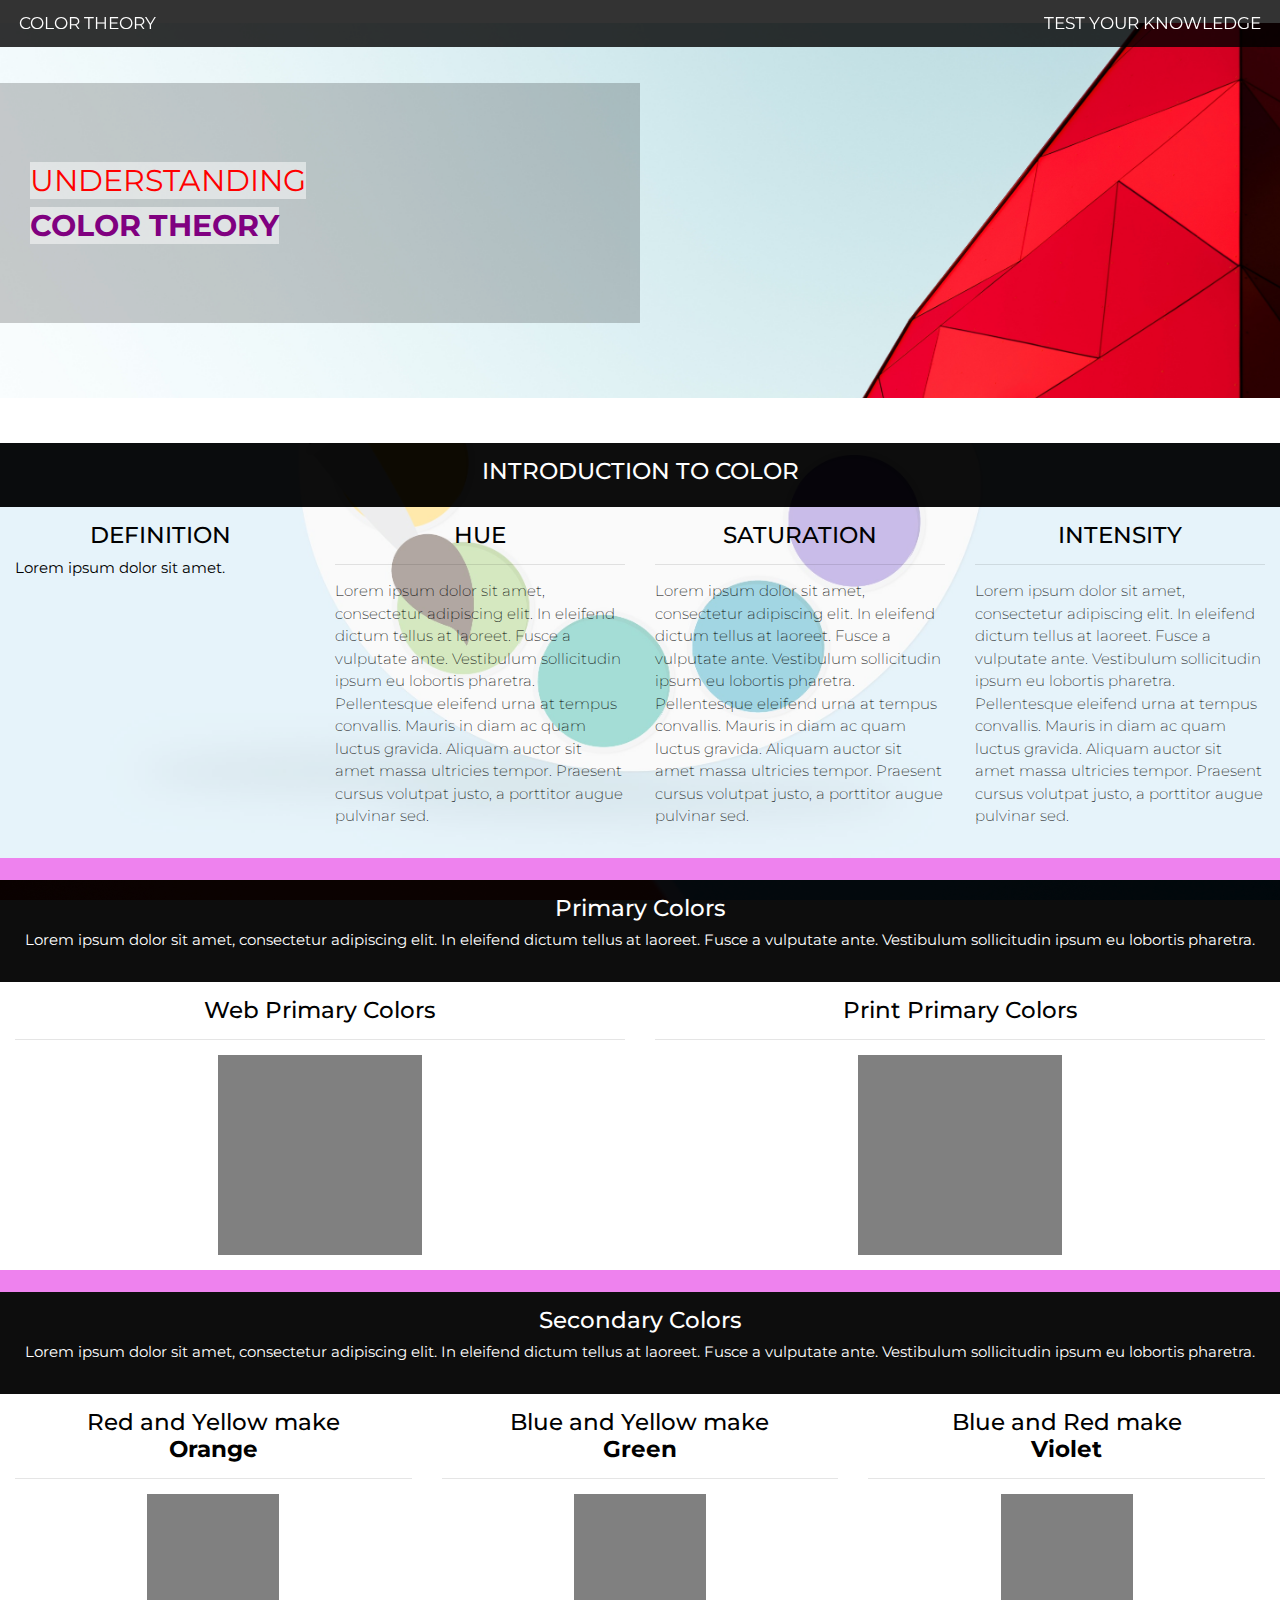
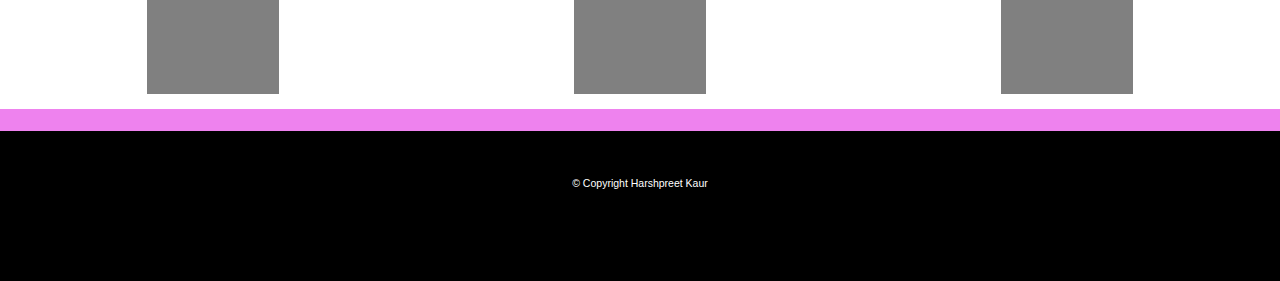
==== index.html @ b7542c3f "Fixed the issues." ====
<!DOCTYPE html>
<html lang="en" dir="ltr">
  <head>
    <meta charset="utf-8">
    <meta name="viewport" content="width=device-width, initial-scale=1">
    <!--  TITLE -->
    <title>Understanding Color Theory</title>
    <!-- /////  -->
    <link href="./resources/css/reset.css" rel="stylesheet" type="text/css">
    <link href="https://fonts.googleapis.com/css?family=Anton|Montserrat:300,400,500,700" rel="stylesheet">
    <link href="https://stackpath.bootstrapcdn.com/font-awesome/4.7.0/css/font-awesome.min.css" rel="stylesheet">
    <link href="https://stackpath.bootstrapcdn.com/bootstrap/4.1.3/css/bootstrap.min.css" rel="stylesheet">
    <link rel="stylesheet" href="./resources/css/styles.css" type="text/css">
    <link rel="stylesheet" type="text/css" href="//cdn.jsdelivr.net/npm/slick-carousel@1.8.1/slick/slick.css"/>
    <script type="text/javascript" src="./resources/js/main.js"></script>
  </head>
  <body>

  <div id="wrapper">
  <!--header and nav begin-->
    <header>
      <nav class="navbar navbar-default navbar-fixed-top custom-nav">
        <div class="container-fluid  custom-top-nav">
          <ul class="navbar navbar-nav">
            <li>COLOR THEORY</li>
            <li>TEST YOUR KNOWLEDGE</li>
          </ul>
          <div class="jumbotron jumbotron-color">
            <div class="container-fluid">
              <div class="colorful-heading">
                <span>UNDERSTANDING<br></span>
                <span>COLOR THEORY</span>
              </div>
            </div>
          </div>
        </div>
      </nav>
    </header>

    <!-- /////// Header End /////// -->

    <main>
        <div class="container-fluid featured">
          <div class="featured-heading">
            <div class="row">
              <div class="col-lg-12"><h2>INTRODUCTION TO COLOR</h2></div>
              </div>
            </div>
            <div class="featured-content">
              <div class="row">
                <div class="col-lg-3">
                  <h3>DEFINITION</h3>
                  <p><b>Lorem ipsum dolor sit amet.</b></p>
                </div>
                <div class="col-lg-3">
                  <h3>HUE</h3>
                  <hr>
                  <p>Lorem ipsum dolor sit amet, consectetur adipiscing elit. In eleifend dictum tellus at laoreet. Fusce a vulputate ante. Vestibulum sollicitudin ipsum eu lobortis pharetra. Pellentesque eleifend urna at tempus convallis. Mauris in diam ac quam luctus gravida. Aliquam auctor sit amet massa ultricies tempor. Praesent cursus volutpat justo, a porttitor augue pulvinar sed.</p>
                </div>
                <div class="col-lg-3">
                  <h3>SATURATION</h3>
                  <hr>
                  <p>Lorem ipsum dolor sit amet, consectetur adipiscing elit. In eleifend dictum tellus at laoreet. Fusce a vulputate ante. Vestibulum sollicitudin ipsum eu lobortis pharetra. Pellentesque eleifend urna at tempus convallis. Mauris in diam ac quam luctus gravida. Aliquam auctor sit amet massa ultricies tempor. Praesent cursus volutpat justo, a porttitor augue pulvinar sed.</p>
                </div>
                <div class="col-lg-3">
                  <h3>INTENSITY</h3>
                  <hr>
                  <p>Lorem ipsum dolor sit amet, consectetur adipiscing elit. In eleifend dictum tellus at laoreet. Fusce a vulputate ante. Vestibulum sollicitudin ipsum eu lobortis pharetra. Pellentesque eleifend urna at tempus convallis. Mauris in diam ac quam luctus gravida. Aliquam auctor sit amet massa ultricies tempor. Praesent cursus volutpat justo, a porttitor augue pulvinar sed.</p>
                </div>
              </div>
            </div>
          </div>

          <div class="container-fluid featured-2">
              <div class="featured-heading">
                <div class="row">
                  <div class="col-lg-12">
                    <h2>Primary Colors</h2>
                    <p>Lorem ipsum dolor sit amet, consectetur adipiscing elit. In eleifend dictum tellus at laoreet. Fusce a vulputate ante. Vestibulum sollicitudin ipsum eu lobortis pharetra. </p>
                  </div>
                </div>
              </div>
              <div class="featured-content">
                <div class="row">
                  <div class="col-lg-6">
                    <h3>Web Primary Colors</h3>
                    <hr>
                    <div class="image"><img src="" alt="" title=""></div>
                  </div>
                  <div class="col-lg-6">
                    <h3>Print Primary Colors</h3>
                    <hr>
                    <div class="image"><img src="" alt="" title=""></div>
                  </div>
                </div>
              </div>
            </div>

            <div class="container-fluid featured-2">
                <div class="featured-heading">
                  <div class="row">
                    <div class="col-lg-12">
                      <h2>Secondary Colors</h2>
                      <p>Lorem ipsum dolor sit amet, consectetur adipiscing elit. In eleifend dictum tellus at laoreet. Fusce a vulputate ante. Vestibulum sollicitudin ipsum eu lobortis pharetra. </p>
                    </div>
                  </div>
                </div>
                <div class="featured-content">
                  <div class="row">
                    <div class="col-lg-4">
                      <h3>Red and Yellow make<br><b>Orange</b></h3>
                      <hr>
                      <div class="image"><img src="" alt="" title=""></div>
                    </div>
                    <div class="col-lg-4">
                      <h3>Blue and Yellow make<br><b>Green</b></h3>
                      <hr>
                      <div class="image"><img src="" alt="" title=""></div>
                    </div>
                    <div class="col-lg-4">
                      <h3>Blue and Red make<br><b>Violet</b></h3>
                      <hr>
                      <div class="image"><img src="" alt="" title=""></div>
                    </div>
                  </div>
                </div>
              </div>
        <div>
      </div>
    </main>


    <footer class="footer">
      <div class="container-fluid">
        <div class="col-lg-12">
          <span>© Copyright Harshpreet Kaur</span>
        </div>
      </div>
    </footer>
  </div>
  <script src="https://code.jquery.com/jquery-3.3.1.min.js" integrity="sha256-FgpCb/KJQlLNfOu91ta32o/NMZxltwRo8QtmkMRdAu8=" crossorigin="anonymous"></script>
  <!--<script type="text/javascript" src="//cdn.jsdelivr.net/npm/slick-carousel@1.8.1/slick/slick.min.js"></script>-->
  <script src="https://code.jquery.com/jquery-3.3.1.slim.min.js" integrity="sha384-q8i/X+965DzO0rT7abK41JStQIAqVgRVzpbzo5smXKp4YfRvH+8abtTE1Pi6jizo" crossorigin="anonymous"></script>
  <script src="https://cdnjs.cloudflare.com/ajax/libs/popper.js/1.14.3/umd/popper.min.js" integrity="sha384-ZMP7rVo3mIykV+2+9J3UJ46jBk0WLaUAdn689aCwoqbBJiSnjAK/l8WvCWPIPm49" crossorigin="anonymous"></script>
  <script src="https://stackpath.bootstrapcdn.com/bootstrap/4.1.3/js/bootstrap.min.js" integrity="sha384-ChfqqxuZUCnJSK3+MXmPNIyE6ZbWh2IMqE241rYiqJxyMiZ6OW/JmZQ5stwEULTy" crossorigin="anonymous"></script>
  </body>
</html>
---- resources/css/styles.css ----
html{
  font-size: 15px;
  font-family: "Montserrat" sans-serif;
}

#wrapper{
  width: 100%;
}


/* ---------------- Header and Nav styles*/
header{
  font-family: "Montserrat", sans-serif;
  margin-bottom: 0.5rem;
}

.jumbotron-color{
    background-image: url(../images/banner.jpg);
    /*background-color: rgba(100,0,100,0.5);*/
    width:100%;
    border-radius: 0px;
    height: 25rem;
    background-position: left;
    background-size: cover;
    margin-top: 1rem;
}

.jumbotron{
  padding: 4rem 0rem;
}


.custom-nav{
  padding: 0.5rem 0rem;
}

.custom-top-nav{
  align-items: flex-start !important;
  margin-top: 2rem;
  font-size: 1.10rem;
}

.custom-top-nav > h1{
  text-align: center;
  font-size: 1.5rem;
  padding: 1rem;
}

.navbar{
  top:0;
}

.navbar-nav{
  width:100%;
  background-color: rgba(0,0,0,0.8);
  position: fixed;
  color: white;
  padding-left: 1rem;
  padding-right: 1rem;
  z-index: 3 !important;
  flex-direction: row  !important;
}

.navbar-nav > li{
  padding: 0.25rem;
}

.colorful-heading{
  background-color: rgba(0,0,0,0.2);
  width:50%;
  position:absolute;
  margin-left:0;
  padding-top: 5rem;
  padding-bottom: 5rem;
}

.colorful-heading > span{
  background-color: rgba(255, 255, 255, 0.5);
}

.colorful-heading > span{
  margin-left: 2rem;
  font-family: "Montserrat", sans-serif;
  font-size: 2rem;
}

.colorful-heading>span:first-child{
  color: red;
}

.colorful-heading>span:last-child{
  color: purple;
  font-weight: 700;
}

.container,
.container-fluid{
  width: 100%;
  padding: 0;
  margin:0 auto;

}

/*----------------featured styles---------------------- */

.featured-heading{
  background-color: rgba(0,0,0,0.95);
  color:white;
  font-family: "Montserrat", sans-serif;
  font-size: 1.25rem;
  text-align: center;
  padding: 1rem;
}

.featured-content{
  background-color: rgba(255,255,255,0.6);
  color:black;
  font-family: "Montserrat", sans-serif;
  font-size: 0.9rem;
  font-weight: 200;
  text-align: left;
  line-height: 1.5rem;
  padding: 1rem;
}

.featured,
.featured-2{
  background-attachment: fixed;
  height:auto;
  width:100%;
  background-size: cover;
  background-position: top;
  border-bottom: 1.5rem solid violet;
}

.featured{
  background-image: url(../images/palette.jpg);
}

.featured-2{
  background-image: url(../images/rgb.jpg);
}

.featured-2 > h1, h2, h3, span{
  text-align: center;
}

.featured > h1, h2, h3{
  font-size: 1.5rem;
}

.featured > span, p{
  font-size: 1rem;
}

.image{
  width:33.33%;
  height:200px;
  background-color: gray;
  margin: 0 auto;
}

/*------------------Game styles---------------------*/
.game-container{
  background-color: rgba(100, 0, 100, 0.3);
  display: flex;
  flex-direction:row;
}

#game{
  width:80%;
  padding: 1rem;
  margin: auto;
}

.card{
  background-color: rgba(0,0,0,0.8);
  border: 1px solid white;
  border-radius: 5px;
  width: 15%;
  height: 12rem;
  padding: 1rem;
  margin: 2rem auto;

  }


/*---------------------Static Footer------------------*/
.footer{
  background-color: black;
  color:white;
  font-size: 0.7rem;
  height: 10rem;
  padding-top: 3rem;
  padding-bottom: 1rem;
  margin: 0 auto;
  text-align: center;
}



/*SCSS overrides*/
.col-lg-2.card{
  flex: 0 0 15%;
  max-width: 40%;
}
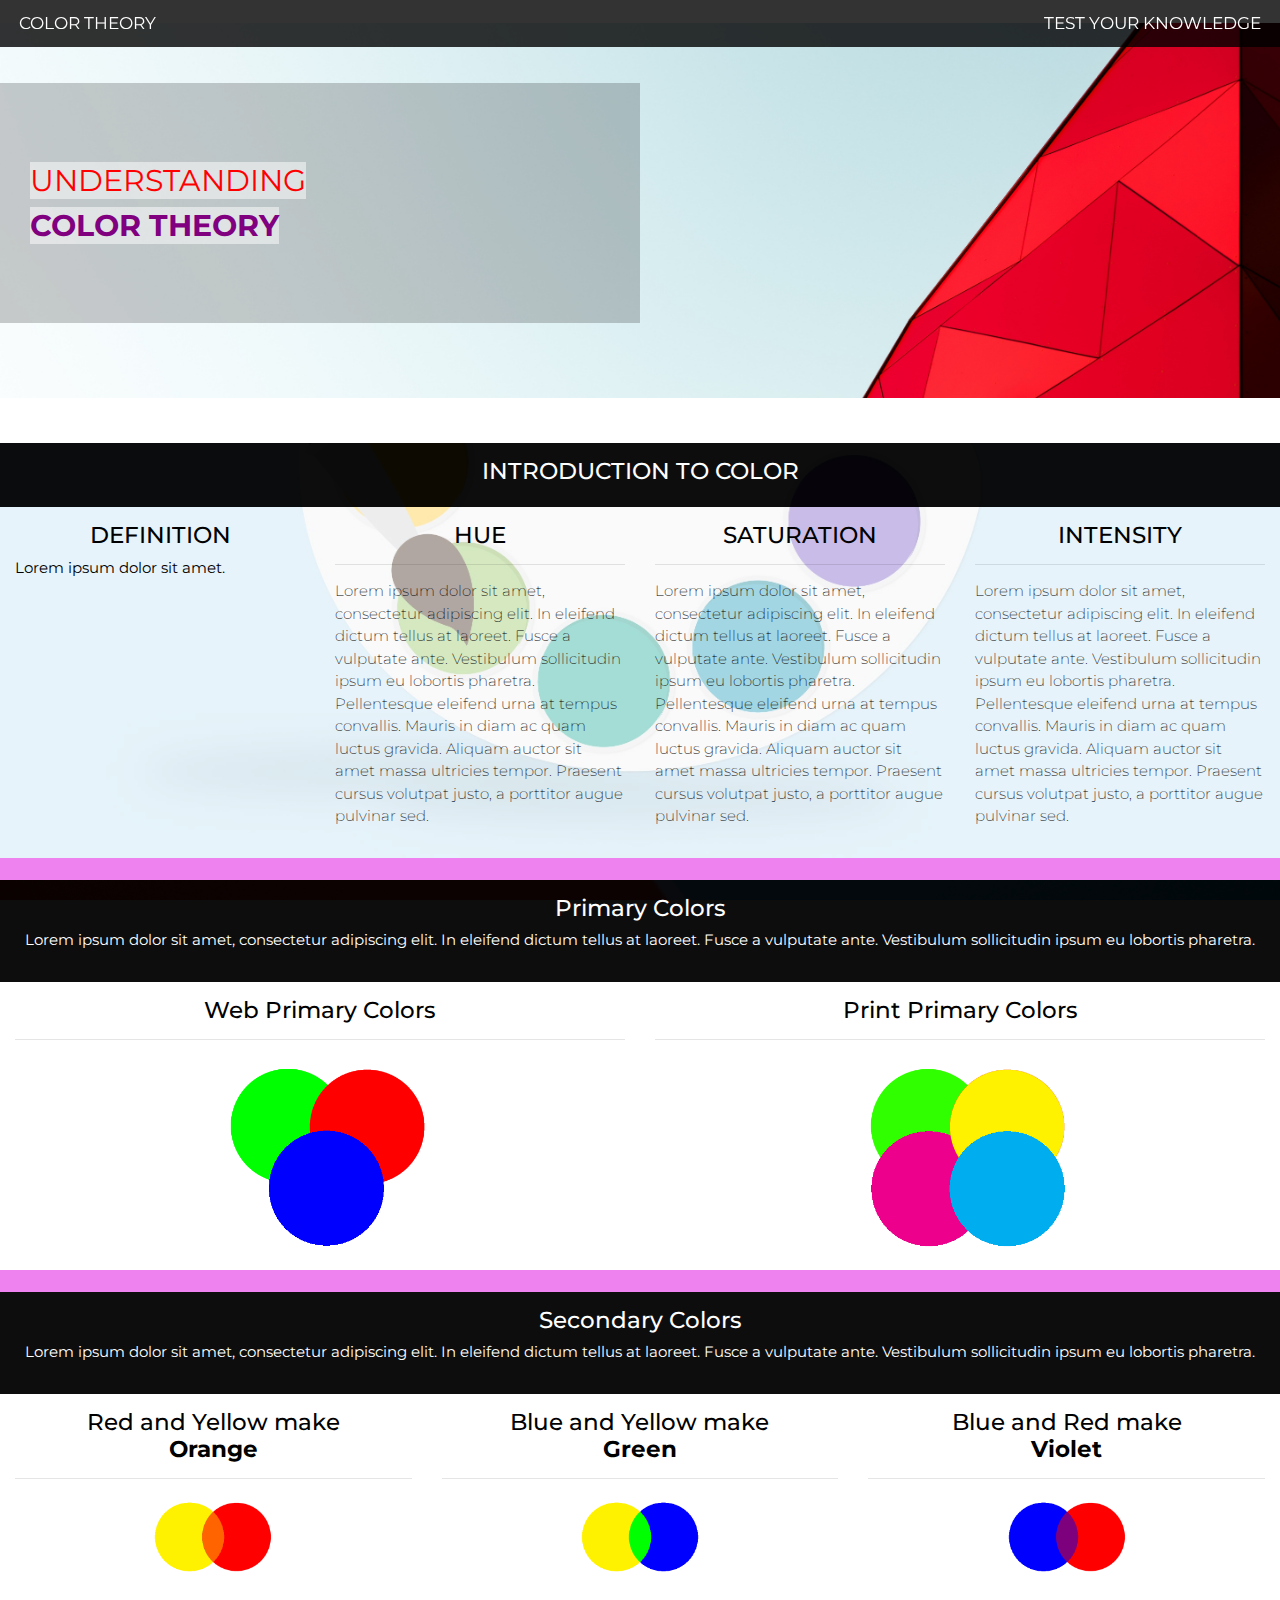
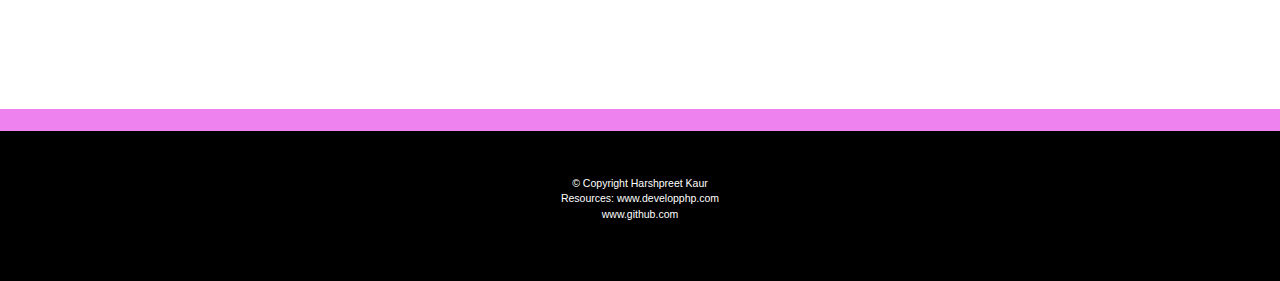
==== commit 928c2aea: "Last Commit." ====
--- a/index.html
+++ b/index.html
@@ -22,8 +22,8 @@
       <nav class="navbar navbar-default navbar-fixed-top custom-nav">
         <div class="container-fluid  custom-top-nav">
           <ul class="navbar navbar-nav">
-            <li>COLOR THEORY</li>
-            <li>TEST YOUR KNOWLEDGE</li>
+            <li><a href="index.html">COLOR THEORY</a></li>
+            <li><a href="game.html" target="_blank">TEST YOUR KNOWLEDGE</a></li>
           </ul>
           <div class="jumbotron jumbotron-color">
             <div class="container-fluid">
@@ -85,12 +85,12 @@
                   <div class="col-lg-6">
                     <h3>Web Primary Colors</h3>
                     <hr>
-                    <div class="image"><img src="" alt="" title=""></div>
+                    <div class="image"><img src="./resources/images/web-colors.png" alt="Web Colors: Red, Green, and Blue" title="Web Colors" width="220" height="auto"></div>
                   </div>
                   <div class="col-lg-6">
                     <h3>Print Primary Colors</h3>
                     <hr>
-                    <div class="image"><img src="" alt="" title=""></div>
+                    <div class="image"><img src="./resources/images/print-colors.png" alt="Print Colors: Cyan, Magenta, Yellow, and Black" title="Print Colors" width="220" height="auto"></div>
                   </div>
                 </div>
               </div>
@@ -110,17 +110,17 @@
                     <div class="col-lg-4">
                       <h3>Red and Yellow make<br><b>Orange</b></h3>
                       <hr>
-                      <div class="image"><img src="" alt="" title=""></div>
+                      <div class="image" style="background-image: url(./resources/images/sc-orange.png); background-size: contain; background-repeat: no-repeat;"><img src="" alt="" title=""></div>
                     </div>
                     <div class="col-lg-4">
                       <h3>Blue and Yellow make<br><b>Green</b></h3>
                       <hr>
-                      <div class="image"><img src="" alt="" title=""></div>
+                      <div class="image" style="background-image: url(./resources/images/sc-green.png); background-size: contain; background-repeat: no-repeat;"><img src="" alt="" title=""></div>
                     </div>
                     <div class="col-lg-4">
                       <h3>Blue and Red make<br><b>Violet</b></h3>
                       <hr>
-                      <div class="image"><img src="" alt="" title=""></div>
+                      <div class="image" style="background-image: url(./resources/images/sc-violet.png); background-size: contain; background-repeat: no-repeat;"></div>
                     </div>
                   </div>
                 </div>
@@ -133,7 +133,10 @@
     <footer class="footer">
       <div class="container-fluid">
         <div class="col-lg-12">
-          <span>© Copyright Harshpreet Kaur</span>
+          <span>© Copyright Harshpreet Kaur<br></span>
+          <span>Resources: <a href="http://www.developphp.com/video/JavaScript/Memory-Game-Programming-Tutorial">www.developphp.com</a><br>
+          <a href="https://github.com/taniarascia/memory">www.github.com</a></span>
+
         </div>
       </div>
     </footer>
--- a/resources/css/styles.css
+++ b/resources/css/styles.css
@@ -46,6 +46,15 @@
   padding: 1rem;
 }
 
+a{
+  color: white;
+}
+
+a:hover{
+  color: gray;
+  text-decoration: none;
+}
+
 .navbar{
   top:0;
 }
@@ -76,9 +85,6 @@
 
 .colorful-heading > span{
   background-color: rgba(255, 255, 255, 0.5);
-}
-
-.colorful-heading > span{
   margin-left: 2rem;
   font-family: "Montserrat", sans-serif;
   font-size: 2rem;
@@ -156,7 +162,6 @@
 .image{
   width:33.33%;
   height:200px;
-  background-color: gray;
   margin: 0 auto;
 }
 
@@ -204,3 +209,32 @@
   flex: 0 0 15%;
   max-width: 40%;
 }
+
+
+/* media queries */
+@media screen and (max-width: 760px){
+  .colorful-heading > span{
+    font-size: 1.5rem;
+    margin-left: 1rem;
+  }
+
+  .colorful-heading{
+  margin-left: auto;
+  margin-right: auto;
+  width: 100%;
+  text-align: center;
+  }
+
+  *{
+  text-align: center;
+  }
+}
+
+@media screen and (max-width: 500px){
+  .featured,
+  .featured-2{
+    background-attachment: scroll;
+  }
+
+
+}
